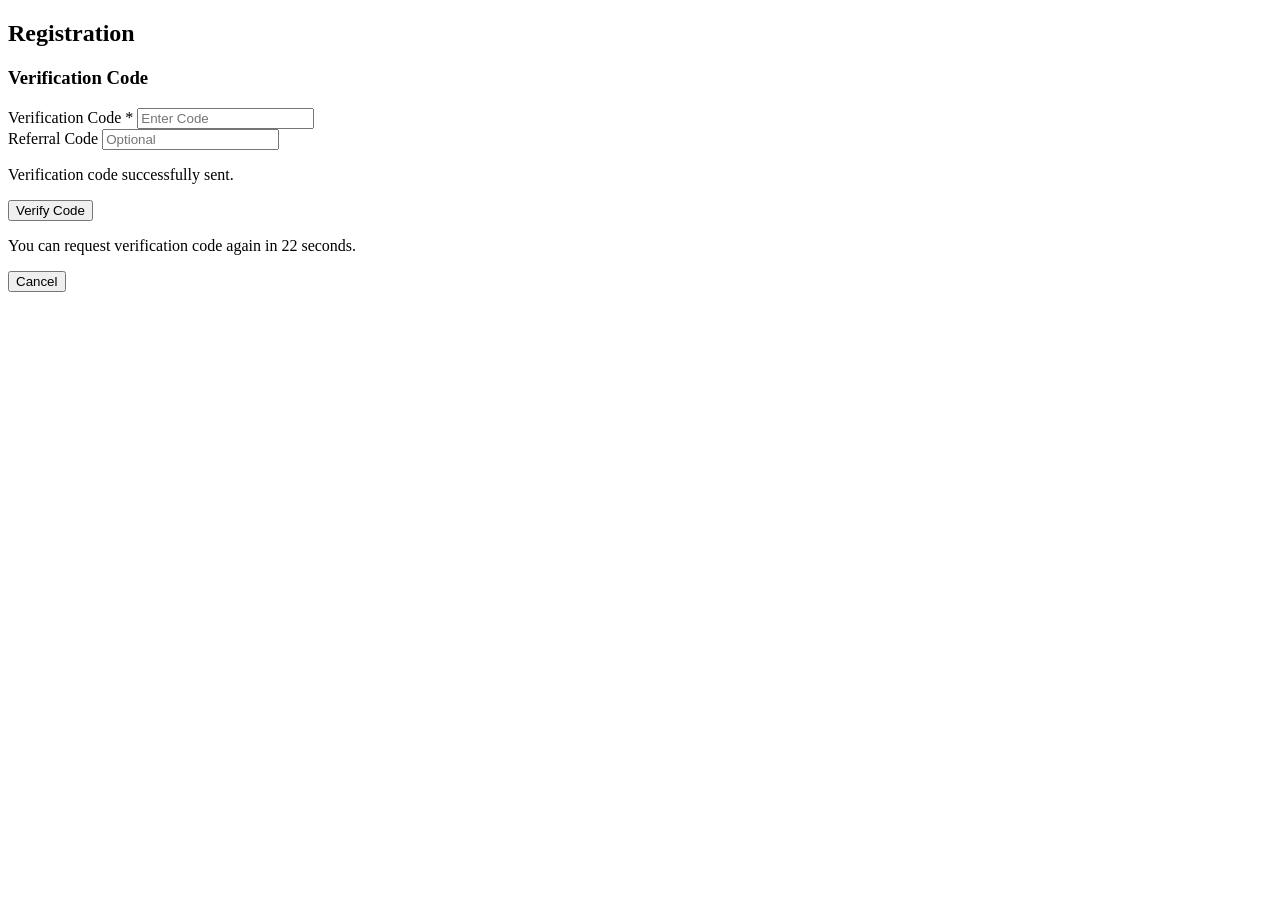
==== verify.html @ 5fa65ae6 "added verify page html structure" ====
<!DOCTYPE html>
<html>

<head>

  <title>Verify Code</title>

  <link rel="stylesheet" href="verify.css">

</head>

<body>

<section class="verify-section">

  <div class="verify-box">

    <h2>Registration</h2>

    <h3>Verification Code</h3>

    <!-- CODE INPUT -->
    <div class="input-group">

      <label>
        Verification Code <span>*</span>
      </label>

      <input
      type="text"
      id="code"
      placeholder="Enter Code">

      <small
      class="error"
      id="codeError">
      </small>

    </div>

    <!-- REFERRAL -->
    <div class="input-group">

      <label>
        Referral Code
      </label>

      <input
      type="text"
      placeholder="Optional">

    </div>

    <!-- MESSAGE -->
    <p class="msg">
      Verification code successfully sent.
    </p>

    <!-- VERIFY BUTTON -->
    <button class="verify-btn">
      Verify Code
    </button>

    <!-- TIMER -->
    <p class="timer">
      You can request verification code again in 22 seconds.
    </p>

    <!-- CANCEL -->
    <button class="cancel-btn">
      Cancel
    </button>

  </div>

</section>

<script src="verify.js"></script>

</body>
</html>
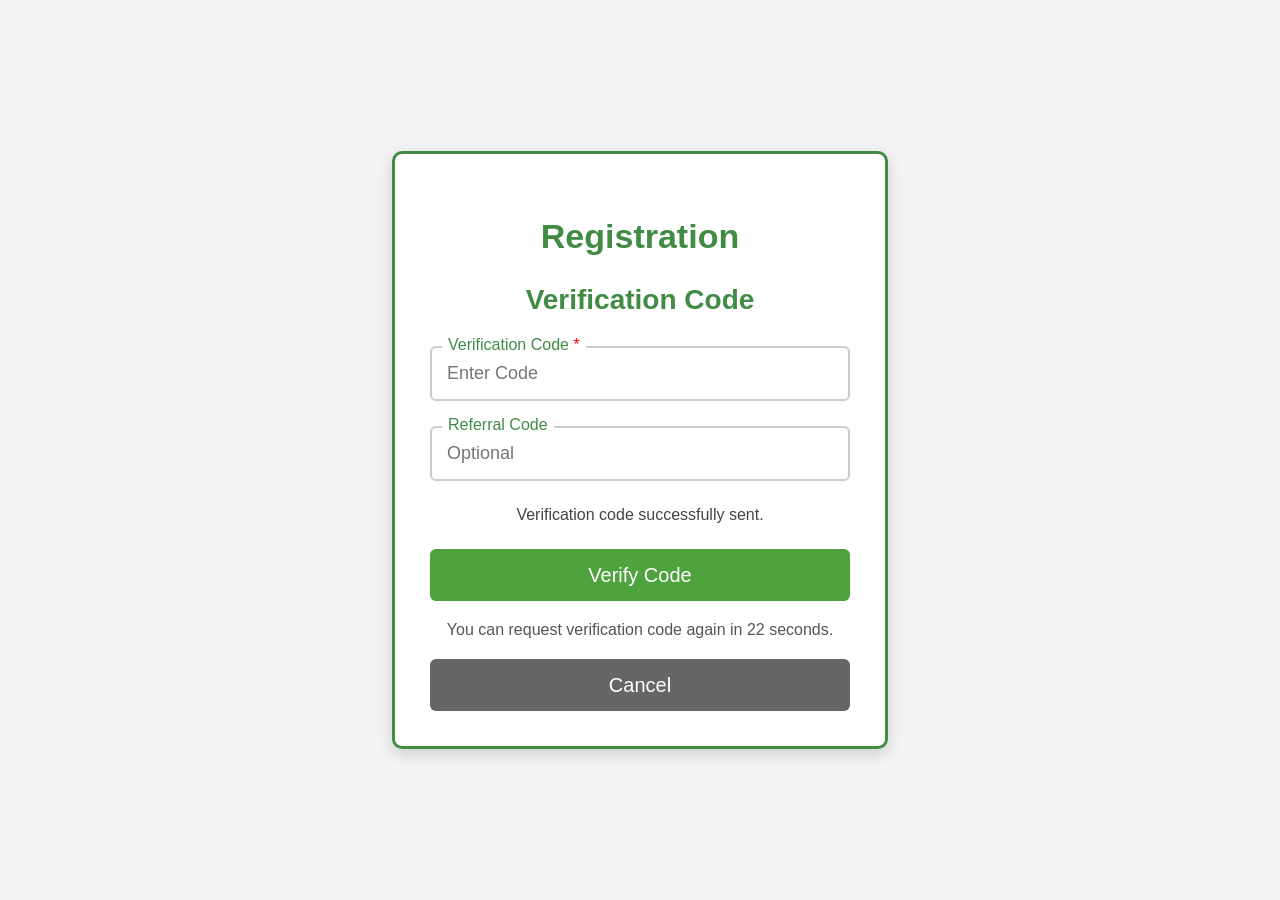
==== commit af22cd4f: "update register.js and verify.html" ====
--- a/verify.html
+++ b/verify.html
@@ -19,7 +19,7 @@
 
     <h3>Verification Code</h3>
 
-    <!-- CODE INPUT -->
+    
     <div class="input-group">
 
       <label>
@@ -38,7 +38,7 @@
 
     </div>
 
-    <!-- REFERRAL -->
+    
     <div class="input-group">
 
       <label>
@@ -51,22 +51,22 @@
 
     </div>
 
-    <!-- MESSAGE -->
+    
     <p class="msg">
       Verification code successfully sent.
     </p>
 
-    <!-- VERIFY BUTTON -->
+    
     <button class="verify-btn">
       Verify Code
     </button>
 
-    <!-- TIMER -->
+    
     <p class="timer">
       You can request verification code again in 22 seconds.
     </p>
 
-    <!-- CANCEL -->
+    
     <button class="cancel-btn">
       Cancel
     </button>
--- a/verify.css
+++ b/verify.css
@@ -0,0 +1,113 @@
+body{
+  margin:0;
+  font-family:Arial;
+  background:#f3f3f3;
+}
+
+/* SECTION */
+.verify-section{
+  min-height:100vh;
+  display:flex;
+  justify-content:center;
+  align-items:center;
+}
+
+/* BOX */
+.verify-box{
+  width:420px;
+  background:white;
+  border:3px solid #418b45;
+  border-radius:10px;
+  padding:35px;
+  text-align:center;
+  box-shadow:0 5px 15px rgba(0,0,0,0.15);
+}
+
+/* TITLE */
+.verify-box h2{
+  color:#418b45;
+  font-size:34px;
+  margin-bottom:25px;
+}
+
+/* SUBTITLE */
+.verify-box h3{
+  color:#418b45;
+  font-size:28px;
+  margin-bottom:30px;
+}
+
+/* INPUT GROUP */
+.input-group{
+  position:relative;
+  margin-bottom:25px;
+  text-align:left;
+}
+
+/* LABEL */
+.input-group label{
+  position:absolute;
+  top:-10px;
+  left:12px;
+  background:white;
+  padding:0 6px;
+  color:#418b45;
+  font-size:16px;
+}
+
+.input-group span{
+  color:red;
+}
+
+/* INPUT */
+.input-group input{
+  width:100%;
+  height:55px;
+  border:2px solid #ccc;
+  border-radius:6px;
+  padding:0 15px;
+  font-size:18px;
+  box-sizing:border-box;
+}
+
+.msg{
+  color:#444;
+  margin:25px 0;
+}
+
+
+.verify-btn{
+  width:100%;
+  height:52px;
+  border:none;
+  border-radius:6px;
+  background:#4ea33f;
+  color:white;
+  font-size:20px;
+  cursor:pointer;
+}
+
+
+.timer{
+  margin:20px 0;
+  color:#555;
+}
+
+
+.cancel-btn{
+  width:100%;
+  height:52px;
+  border:none;
+  border-radius:6px;
+  background:#666;
+  color:white;
+  font-size:20px;
+  cursor:pointer;
+}
+
+.error{
+  color:red;
+  display:none;
+  font-size:14px;
+  margin-top:5px;
+}
